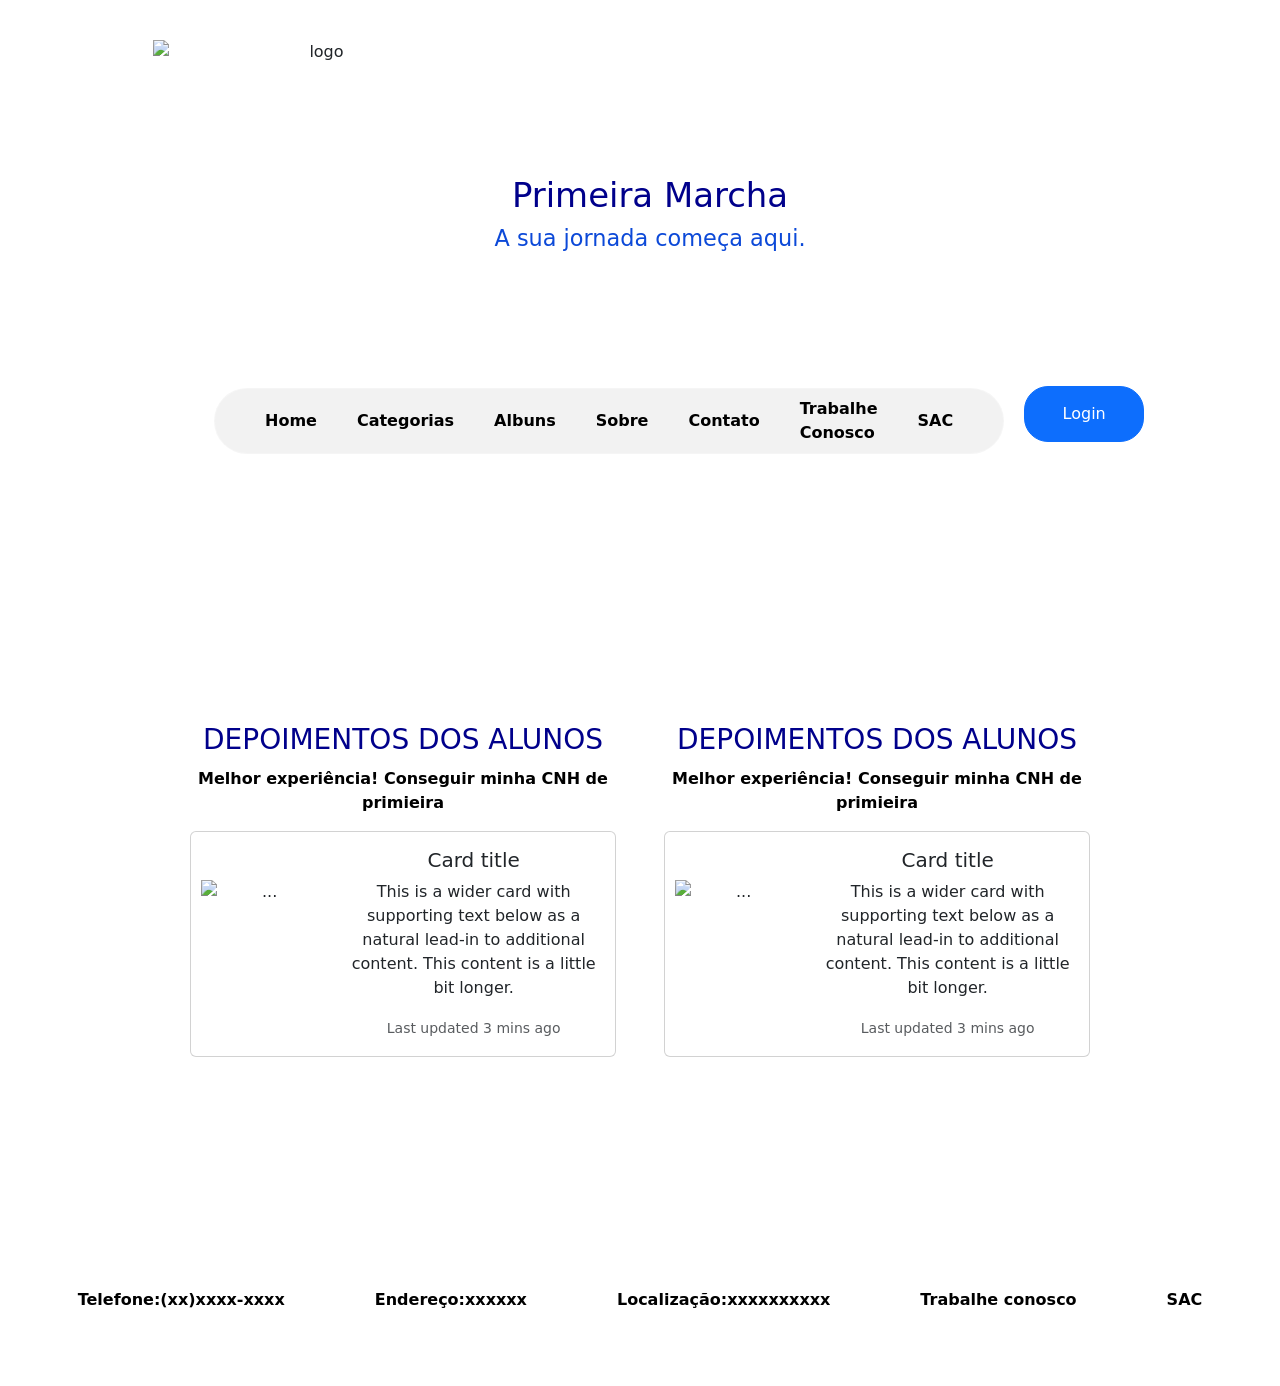
==== PrimeiraMacha/index.html @ 32d41052 "Meus Projetos em csharp" ====
<!DOCTYPE html>
<html lang="pt-br">

<head>
    <title>Pirmeira Marcha</title>
    <link href="https://cdn.jsdelivr.net/npm/bootstrap@5.3.8/dist/css/bootstrap.min.css" rel="stylesheet"
        integrity="sha384-sRIl4kxILFvY47J16cr9ZwB07vP4J8+LH7qKQnuqkuIAvNWLzeN8tE5YBujZqJLB" crossorigin="anonymous">

    <meta charset="UTF-8">
    <meta name="viewport" content="width=device-width, initial-scale=1">
    <link href="css/style.css" rel="stylesheet">
    <link rel="shortcut icon" href="./img/Adobe Express - file 4.png" type="image/x-icon">
</head>

<body>
    <script src="https://cdn.jsdelivr.net/npm/bootstrap@5.3.8/dist/js/bootstrap.bundle.min.js"
        integrity="sha384-FKyoEForCGlyvwx9Hj09JcYn3nv7wiPVlz7YYwJrWVcXK/BmnVDxM+D2scQbITxI"
        crossorigin="anonymous"></script>

<header>
    <div class="cabeca d-flex justify-content-center align-items-center text-center ">
        
        <img src="/img/Adobe Express - file 4.png" alt="logo" class="logo">

        <div class="texto">
            <h1 class="mb-2 mt-5">Primeira Marcha</h1>
            <h3 class="mt-0">A sua jornada começa aqui.</h3>
        </div>
        
    </div>
    <div class="container_orcamento">

    </div>
</header>
        

    <main>
   <section class="d-flex align-items-center justify-content-between w-100 px-4 meu">
    
    <div style="width: 150px;" class="d-none d-lg-block"></div>

    <nav class="navbar navbar-expand-lg mb-3 mt-5">
        <div class="container-fluid d-flex justify-content-center">
            <ul class="navbar-nav d-flex flex-row gap-4"> 
                <li class="nav-item"><a class="nav-link active" href="#"><strong>Home</strong></a></li>
                <li class="nav-item"><a class="nav-link active" href="#"><strong>Categorias</strong></a></li>
                <li class="nav-item"><a class="nav-link active" href="#"><strong>Albuns</strong></a></li>
                <li class="nav-item"><a class="nav-link active" href="#"><strong>Sobre</strong></a></li>
                <li class="nav-item"><a class="nav-link active" href="#"><strong>Contato</strong></a></li>
                <li class="nav-item"><a class="nav-link active" href="#"><strong>Trabalhe Conosco</strong></a></li>
                <li class="nav-item"><a class="nav-link active" href="#"><strong>SAC</strong></a></li>
            </ul>
        </div>
    </nav>

    <div class="login">
        <a href="./login.html" target="_blank" class="btn btn-primary log">Login</a>
    </div>
</section>
        
        <section class="conteudo_principal d-flex justify-content-center justify-content-evenly mt-xl-5 gap-5 text-white ">
            <div class="card-glass meucard">
                <h3 class="depoimentos">DEPOIMENTOS DOS ALUNOS</h3>
                <p class="relatos fw-bolder">Melhor experiência! Conseguir minha CNH de primieira</p> <!--vou deixar assim por enquanto porque aqui vira um httpPost-->
                <div class="card mb-3" style="max-width: 540px;">
  <div class="row g-0">
    <div class="col-md-4">
      <img src="..." class="img-fluid rounded-start mt-5" alt="...">
    </div>
    <div class="col-md-8">
      <div class="card-body">
        <h5 class="card-title">Card title</h5>
        <p class="card-text">This is a wider card with supporting text below as a natural lead-in to additional content. This content is a little bit longer.</p>
        <p class="card-text"><small class="text-body-secondary">Last updated 3 mins ago</small></p>
      </div>
    </div>
  </div>
</div>
            </div>

              <div class="card-glass meucard">
                <h3 class="depoimentos">DEPOIMENTOS DOS ALUNOS</h3>
                <p class="relatos fw-bolder">Melhor experiência! Conseguir minha CNH de primieira</p> <!--vou deixar assim por enquanto porque aqui vira um httpPost-->
                <div class="card mb-3" style="max-width: 540px;">
  <div class="row g-0">
    <div class="col-md-4">
      <img src="..." class="img-fluid rounded-start d-flex justify-content-center mt-5 mb-3" alt="...">
    </div>
    <div class="col-md-8">
      <div class="card-body">
        <h5 class="card-title">Card title</h5>
        <p class="card-text">This is a wider card with supporting text below as a natural lead-in to additional content. This content is a little bit longer.</p>
        <p class="card-text"><small class="text-body-secondary">Last updated 3 mins ago</small></p>
      </div>
    </div>
  </div>
</div>
                <!-- <div class="galeria_fotos"> <img src="" alt="ALUNOS FORMADOS">aqui vira um httpPost para o adm  -->
                </div>
            </div>


            </div>
        </section>
        
    </main>
    <div class="container_footer">
        <footer class="final_roda">

            <ul class="lista_final">
                
                    <li class="item_final">Telefone:(xx)xxxx-xxxx</li>
                
                    <li class="item_final">Endereço:xxxxxx</li>
               
                    <li class="item_final">Localização:xxxxxxxxxx</li>
                
                    <li class="item_final"><a href="" target="_self" class="link_final">Trabalhe conosco</a></li>
             
                    <li class="item_final"><a href="" target="_self" class="link_final">SAC</a></li>
                  
                  
           
            </ul>
        </footer>
    
    </div>
      <div>  <li class="autoria d-flex flex-column gap-4 text-white "> &#64 Direitos reservados - pelo Clauber  Correa R.V</li></div>
</body>

</html>
---- PrimeiraMacha/css/style.css ----
*{
    margin: 0;
    padding: 0;
    box-sizing: border-box;
}

body{
    margin:0;
    margin-left: auto;
    margin-right: auto;
    padding: 0;
    width: 100%;
    /* height: 90vh; */
    display: flex;
    flex-direction:column;
    align-items:center;
    background-image:url("/css/img/portal.png");
    background-size:cover;
    background-position:center 60%;
    background-repeat: no-repeat;
    background-attachment:fixed;
}



 
.text .header{
    display: flex;
    flex-direction: column;
    align-items:flex;
}

header h1, h3{
    margin:10px 0;
    text-align:center;
}

.texto ,img{
    display: flex;
    flex-direction: column;
    text-align: center;
    justify-content: center;
    align-items: center;
    margin-top:4%;
    text-align: center;
}
header h1,h3{
    display: flex;
}
img{
    padding: 0 10px ;
}

.texto h1{
    font-size:2.12rem;
    margin-bottom: -5px;
    color:darkblue;
}

.texto h3{
    font-size:1.4rem;
    color:rgba(12, 73, 216, 1);
}

.cabeca {
    display: flex;             /* Ativa o flexbox */
    justify-content: center;   /* Centraliza horizontalmente */
    align-items: center;       /* Centraliza verticalmente */
    gap: 1px;                 /* Cria um espaço entre a logo e o texto */
    text-align: center;        /* Garante que o H1 e o H3 fiquem centralizados entre si */
 
 margin-left: -50%   /* Dá um respiro interno */
}

.texto h1, .texto h3 {
    margin: 0;                 /* Remove margens padrão que podem desalinhado o centro */
}
.logo{
    width:350px;
    height:300px;
}
main{
    margin: 0;
    padding: 0;
    width: 100vh;
    height: 100%;
}
.login{
    display: inline-block;
    position:static;
        margin-left: auto;
        width: 100%;
        height: 100%;
padding: 10px 20px;
    border-radius: 20px;
    font-weight: bold;
    text-decoration: none;
    transition: all 0.03 ease;
 
 
} 

 .log{
    display: flex;
    justify-content: center;
    border-radius:24px;
    padding: 15px 20px ;
    width: 120px ;
    margin-left: auto;
    flex-direction:row-reverse;
        margin-top: 15%;
}

 /* main .navbarNav{ 
    text-align: center;
} */
.nav-link{
 padding: auto;
}
main .navbar{
    width: 100%;
    max-width: 900px;
    background: rgba(230, 230, 230, 0.5);   
    backdrop-filter: blur(5px);
    border-radius: 50px;
    padding: 0px 30px;
    margin:20px auto;
    display: flex;
    justify-content: center;
    gap:30px;
    border: 1px solid  rgba(255, 255, 255, 0.3);
    transition: all 0.3s ease;
   
}
main .navbar li a:hover{
    transition: all 0.03s;
    text-decoration: underline;
    color:#003366;
}


.card-glass{
    display: flex;
    flex-direction: column;
    
    background: rgba(255, 255, 255, 0.8);
    /* justify-content: center; */
    align-items: center;
    align-self: center;
    width: 600px;
    height: 450px ;
    text-align: center;
    margin-top: 150px ;
    text-decoration: none;
    list-style-type: none;
}
 .formados,.depoimentos {
    color:darkblue; 

}
.meu{
    width: 200px;
}
.meucard .galeria_fotos img{
    display: flex;
    position: relative;
    justify-content: center;
    align-items: center;
    align-self: center;
    text-align: center;


    color:black;

    
}

.meucard{
    display: flex;
    justify-content: center;
    align-items: center;
    align-self: center;
    align-content: center;
    
    
}
.relatos{
    color:black;
}
/* .conteudo_principal{
    gap:40px;
} */
div .footer,li{
    display: flex;
    position: relative;
    flex-direction:column;
    justify-content: center;
    font-size: 1rem;
    text-decoration: none;
      list-style: none;
}
.container_footer{
    display:flex;
 position: relative;
 background: rgba(255, 255, 255, 0.8);
 color: black;
 justify-content: center;
 width: 100%;
 margin-top: 150px;
             /* Ajuste a altura se necessário */
    margin-top: 150px;
}
.lista_final, .item_final{
  display: flex;
    justify-content:space-between;
     padding:  10px 30px;
     gap: 30px;
     justify-self: flex-end;
    align-items: center;
    font-weight: bolder;
padding-bottom: 10px; 
}

.autoria{
    font-size: 1.6rem;
}
 .lista_final{
    display: flex;
    justify-content:space-between;
     padding:  10px 30px;
     gap: 30px;
     justify-self: flex-end;
    align-items: center;
    font-weight: bolder;
padding-bottom: 10px; 
text-align:end;
} 
.item_final .link_final{
    text-decoration: none;
    list-style: none;
    color:black;
    font-weight: bolder;
    transition: all 0.03 ease;

}
.container_footer .item_final .link_final:hover{
    text-decoration: underline;
    color: #003366
}
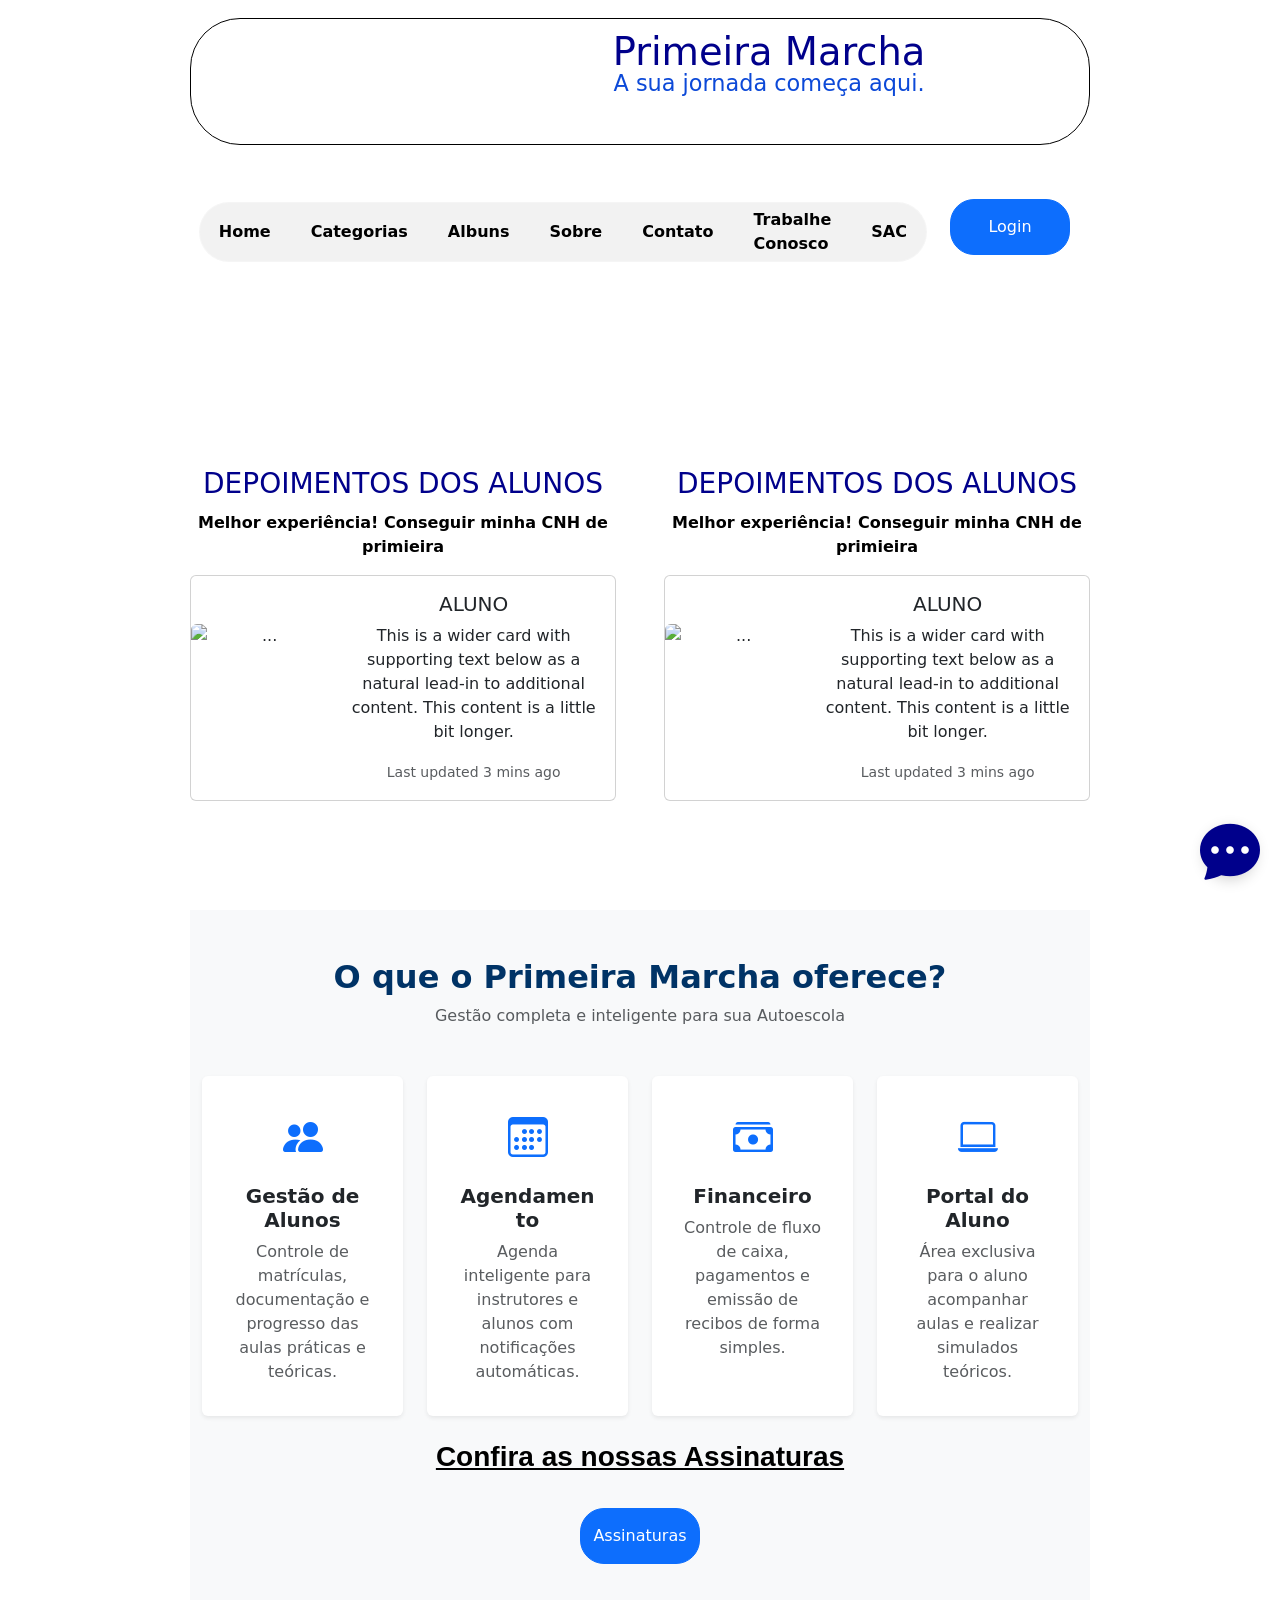
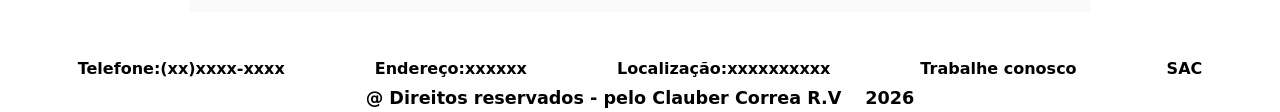
==== commit ea3d2bb5: "atualizacao primeira marcha" ====
--- a/PrimeiraMacha/index.html
+++ b/PrimeiraMacha/index.html
@@ -5,7 +5,7 @@
     <title>Pirmeira Marcha</title>
     <link href="https://cdn.jsdelivr.net/npm/bootstrap@5.3.8/dist/css/bootstrap.min.css" rel="stylesheet"
         integrity="sha384-sRIl4kxILFvY47J16cr9ZwB07vP4J8+LH7qKQnuqkuIAvNWLzeN8tE5YBujZqJLB" crossorigin="anonymous">
-
+    <link rel="stylesheet" href="https://cdn.jsdelivr.net/npm/bootstrap-icons@1.13.1/font/bootstrap-icons.min.css">
     <meta charset="UTF-8">
     <meta name="viewport" content="width=device-width, initial-scale=1">
     <link href="css/style.css" rel="stylesheet">
@@ -17,115 +17,211 @@
         integrity="sha384-FKyoEForCGlyvwx9Hj09JcYn3nv7wiPVlz7YYwJrWVcXK/BmnVDxM+D2scQbITxI"
         crossorigin="anonymous"></script>
 
-<header>
-    <div class="cabeca d-flex justify-content-center align-items-center text-center ">
-        
-        <img src="/img/Adobe Express - file 4.png" alt="logo" class="logo">
-
-        <div class="texto">
-            <h1 class="mb-2 mt-5">Primeira Marcha</h1>
-            <h3 class="mt-0">A sua jornada começa aqui.</h3>
+    <header>
+        <div class="cabeca">
+
+            <img src="/img/Adobe Express - file 4.png" alt="logo" class="logo">
+
+            <div class="texto">
+                <h1 class="">Primeira Marcha</h1>
+                <h3 class="">A sua jornada começa aqui.</h3>
+            </div>
+
         </div>
-        
-    </div>
-    <div class="container_orcamento">
-
-    </div>
-</header>
-        
+
+    </header>
+    <!-- <section class="login ">
+        <a href="./login.html" target="_self" class="btn btn-primary log">Login</a>
+    </section> -->
 
     <main>
-   <section class="d-flex align-items-center justify-content-between w-100 px-4 meu">
-    
-    <div style="width: 150px;" class="d-none d-lg-block"></div>
-
-    <nav class="navbar navbar-expand-lg mb-3 mt-5">
-        <div class="container-fluid d-flex justify-content-center">
-            <ul class="navbar-nav d-flex flex-row gap-4"> 
-                <li class="nav-item"><a class="nav-link active" href="#"><strong>Home</strong></a></li>
-                <li class="nav-item"><a class="nav-link active" href="#"><strong>Categorias</strong></a></li>
-                <li class="nav-item"><a class="nav-link active" href="#"><strong>Albuns</strong></a></li>
-                <li class="nav-item"><a class="nav-link active" href="#"><strong>Sobre</strong></a></li>
-                <li class="nav-item"><a class="nav-link active" href="#"><strong>Contato</strong></a></li>
-                <li class="nav-item"><a class="nav-link active" href="#"><strong>Trabalhe Conosco</strong></a></li>
-                <li class="nav-item"><a class="nav-link active" href="#"><strong>SAC</strong></a></li>
-            </ul>
-        </div>
-    </nav>
-
-    <div class="login">
-        <a href="./login.html" target="_blank" class="btn btn-primary log">Login</a>
-    </div>
-</section>
-        
-        <section class="conteudo_principal d-flex justify-content-center justify-content-evenly mt-xl-5 gap-5 text-white ">
+        <section class="login mt-1 ">
+            <a href="./login.html" target="_self" class="btn btn-primary log">Login</a>
+        </section>
+        <section class="meu">
+            <nav class=" principal navbar navbar-expand-lg ">
+                <div class="container-fluid d-flex justify-content-center">
+                    <ul class="navbar-nav d-flex flex-row gap-4">
+                        <li class="nav-item"><a class="nav-link active" href="./index.html"><strong>Home</strong></a>
+                        </li>
+                        <li class="nav-item"><a class="nav-link active"
+                                href="./categoria.html"><strong>Categorias</strong></a></li>
+                        <li class="nav-item"><a class="nav-link active" href="./albuns.html"><strong>Albuns</strong></a>
+                        </li>
+                        <li class="nav-item"><a class="nav-link active" href="./sobre.html"><strong>Sobre</strong></a>
+                        </li>
+                        <li class="nav-item"><a class="nav-link active"
+                                href="./contato.html"><strong>Contato</strong></a></li>
+                        <li class="nav-item"><a class="nav-link active" href="./trabalheconosco.html"><strong>Trabalhe
+                                    Conosco</strong></a></li>
+                        <li class="nav-item"><a class="nav-link active" href="./sac.html"><strong>SAC</strong></a></li>
+                    </ul>
+                </div>
+            </nav>
+
+        </section>
+
+        <section class="conteudo_principal d-flex justify-content-center justify-content-evenly gap-5 text-white ">
             <div class="card-glass meucard">
                 <h3 class="depoimentos">DEPOIMENTOS DOS ALUNOS</h3>
-                <p class="relatos fw-bolder">Melhor experiência! Conseguir minha CNH de primieira</p> <!--vou deixar assim por enquanto porque aqui vira um httpPost-->
+                <p class="relatos fw-bolder">Melhor experiência! Conseguir minha CNH de primieira</p>
+                <!--vou deixar assim por enquanto porque aqui vira um httpPost-->
                 <div class="card mb-3" style="max-width: 540px;">
-  <div class="row g-0">
-    <div class="col-md-4">
-      <img src="..." class="img-fluid rounded-start mt-5" alt="...">
+                    <div class="row g-0">
+                        <div class="col-md-4">
+                            <img src="..." class="img-fluid rounded-start mt-5" alt="...">
+                        </div>
+                        <div class="col-md-8">
+                            <div class="card-body">
+                                <h5 class="card-title text-center">ALUNO</h5>
+                                <p class="card-text">This is a wider card with supporting text below as a natural
+                                    lead-in to additional content. This content is a little bit longer.</p>
+                                <p class="card-text"><small class="text-body-secondary">Last updated 3 mins ago</small>
+                                </p>
+                            </div>
+                        </div>
+                    </div>
+                </div>
+            </div>
+
+            <div class="card-glass meucard">
+                <h3 class="depoimentos">DEPOIMENTOS DOS ALUNOS</h3>
+                <p class="relatos fw-bolder">Melhor experiência! Conseguir minha CNH de primieira</p>
+                <!--vou deixar assim por enquanto porque aqui vira um httpPost-->
+                <div class="card mb-3" style="max-width: 540px;">
+                    <div class="row g-0">
+                        <div class="col-md-4">
+                            <img src="..." class="img-fluid rounded-start d-flex justify-content-center mt-5 mb-3"
+                                alt="...">
+                        </div>
+                        <div class="col-md-8">
+                            <div class="card-body">
+                                <h5 class="card-title text-center">ALUNO</h5>
+                                <p class="card-text">This is a wider card with supporting text below as a natural
+                                    lead-in to additional content. This content is a little bit longer.</p>
+                                <p class="card-text"><small class="text-body-secondary">Last updated 3 mins ago</small>
+                                </p>
+                            </div>
+                        </div>
+                    </div>
+                </div>
+                <!-- <div class="galeria_fotos"> <img src="" alt="ALUNOS FORMADOS">aqui vira um httpPost para o adm  -->
+            </div>
+            </div>
+
+
+            </div>
+        </section>
+        <section class="py-5 mt-5 bg-light">
+            <div class="container">
+                <div class="text-center mb-5">
+                    <h2 class="fw-bold" style="color: #003366;">O que o Primeira Marcha oferece?</h2>
+                    <p class="text-muted">Gestão completa e inteligente para sua Autoescola</p>
+                </div>
+
+                <div class="row g-4">
+                    <div class="col-md-6 col-lg-3">
+                        <div class="card h-100 border-0 shadow-sm text-center p-3">
+                            <div class="card-body">
+                                <div class="mb-3">
+                                    <i class="bi bi-people-fill fs-1 text-primary"></i>
+                                </div>
+                                <h5 class="card-title fw-bold">Gestão de Alunos</h5>
+                                <p class="card-text text-muted">Controle de matrículas, documentação e progresso das
+                                    aulas práticas e teóricas.</p>
+                            </div>
+                        </div>
+                    </div>
+
+                    <div class="col-md-6 col-lg-3">
+                        <div class="card h-100 border-0 shadow-sm text-center p-3">
+                            <div class="card-body">
+                                <div class="mb-3">
+                                    <i class="bi bi-calendar3 fs-1 text-primary"></i>
+                                </div>
+                                <h5 class="card-title fw-bold">Agendamento</h5>
+                                <p class="card-text text-muted">Agenda inteligente para instrutores e alunos com
+                                    notificações automáticas.</p>
+                            </div>
+                        </div>
+                    </div>
+
+                    <div class="col-md-6 col-lg-3">
+                        <div class="card h-100 border-0 shadow-sm text-center p-3">
+                            <div class="card-body">
+                                <div class="mb-3">
+                                    <i class="bi bi-cash-stack fs-1 text-primary"></i>
+                                </div>
+                                <h5 class="card-title fw-bold">Financeiro</h5>
+                                <p class="card-text text-muted">Controle de fluxo de caixa, pagamentos e emissão de
+                                    recibos de forma simples.</p>
+                            </div>
+                        </div>
+                    </div>
+
+                    <div class="col-md-6 col-lg-3">
+                        <div class="card h-100 border-0 shadow-sm text-center p-3">
+                            <div class="card-body">
+                                <div class="mb-3">
+                                    <i class="bi bi-laptop fs-1 text-primary"></i>
+                                </div>
+                                <h5 class="card-title fw-bold">Portal do Aluno</h5>
+                                <p class="card-text text-muted">Área exclusiva para o aluno acompanhar aulas e realizar
+                                    simulados teóricos.</p>
+                            </div>
+
+                        </div>
+                    </div>
+                </div>
+            </div>
+            </div>
+            <div class="d-flex justify-content-center flex-column align-items-center ">
+                <h3 class="mt-4 mb-3 text-assinatura">Confira as nossas Assinaturas</h3>
+                <div>
+                    <a href="./pagina_assinatura.html" target="_self" class="btn btn-primary log">Assinaturas </a>
+                </div>
+        </section>
+
+
+
+    </main>
+    <div class="container_chat">
+        <div class="mensa">
+            <a href="" class="chat_link"><i class="bi bi-chat-dots-fill chat"></i>
+            </a>
+        </div>
     </div>
-    <div class="col-md-8">
-      <div class="card-body">
-        <h5 class="card-title">Card title</h5>
-        <p class="card-text">This is a wider card with supporting text below as a natural lead-in to additional content. This content is a little bit longer.</p>
-        <p class="card-text"><small class="text-body-secondary">Last updated 3 mins ago</small></p>
-      </div>
-    </div>
-  </div>
-</div>
-            </div>
-
-              <div class="card-glass meucard">
-                <h3 class="depoimentos">DEPOIMENTOS DOS ALUNOS</h3>
-                <p class="relatos fw-bolder">Melhor experiência! Conseguir minha CNH de primieira</p> <!--vou deixar assim por enquanto porque aqui vira um httpPost-->
-                <div class="card mb-3" style="max-width: 540px;">
-  <div class="row g-0">
-    <div class="col-md-4">
-      <img src="..." class="img-fluid rounded-start d-flex justify-content-center mt-5 mb-3" alt="...">
-    </div>
-    <div class="col-md-8">
-      <div class="card-body">
-        <h5 class="card-title">Card title</h5>
-        <p class="card-text">This is a wider card with supporting text below as a natural lead-in to additional content. This content is a little bit longer.</p>
-        <p class="card-text"><small class="text-body-secondary">Last updated 3 mins ago</small></p>
-      </div>
-    </div>
-  </div>
-</div>
-                <!-- <div class="galeria_fotos"> <img src="" alt="ALUNOS FORMADOS">aqui vira um httpPost para o adm  -->
-                </div>
-            </div>
-
-
-            </div>
-        </section>
-        
-    </main>
     <div class="container_footer">
         <footer class="final_roda">
 
             <ul class="lista_final">
-                
-                    <li class="item_final">Telefone:(xx)xxxx-xxxx</li>
-                
-                    <li class="item_final">Endereço:xxxxxx</li>
-               
-                    <li class="item_final">Localização:xxxxxxxxxx</li>
-                
-                    <li class="item_final"><a href="" target="_self" class="link_final">Trabalhe conosco</a></li>
-             
-                    <li class="item_final"><a href="" target="_self" class="link_final">SAC</a></li>
-                  
-                  
-           
+
+                <li class="item_final">Telefone:(xx)xxxx-xxxx</li>
+
+                <li class="item_final">Endereço:xxxxxx</li>
+
+                <li class="item_final">Localização:xxxxxxxxxx</li>
+
+                <li class="item_final"><a href="" target="_self" class="link_final">Trabalhe conosco</a></li>
+
+                <li class="item_final"><a href="./sac.html" target="_self" class="link_final">SAC</a></li>
+
+
+
             </ul>
+            <p class="autoria d-flex gap-4 text-black justify-content-center fw-bolder "> &#64 Direitos reservados -
+                pelo Clauber Correa R.V <span id="ano-tual">©</span>
+            </p>
+
         </footer>
-    
+
     </div>
-      <div>  <li class="autoria d-flex flex-column gap-4 text-white "> &#64 Direitos reservados - pelo Clauber  Correa R.V</li></div>
+
+
+    </div>
+
+
+    <script src="./js/login.js"></script>
 </body>
 
 </html>
